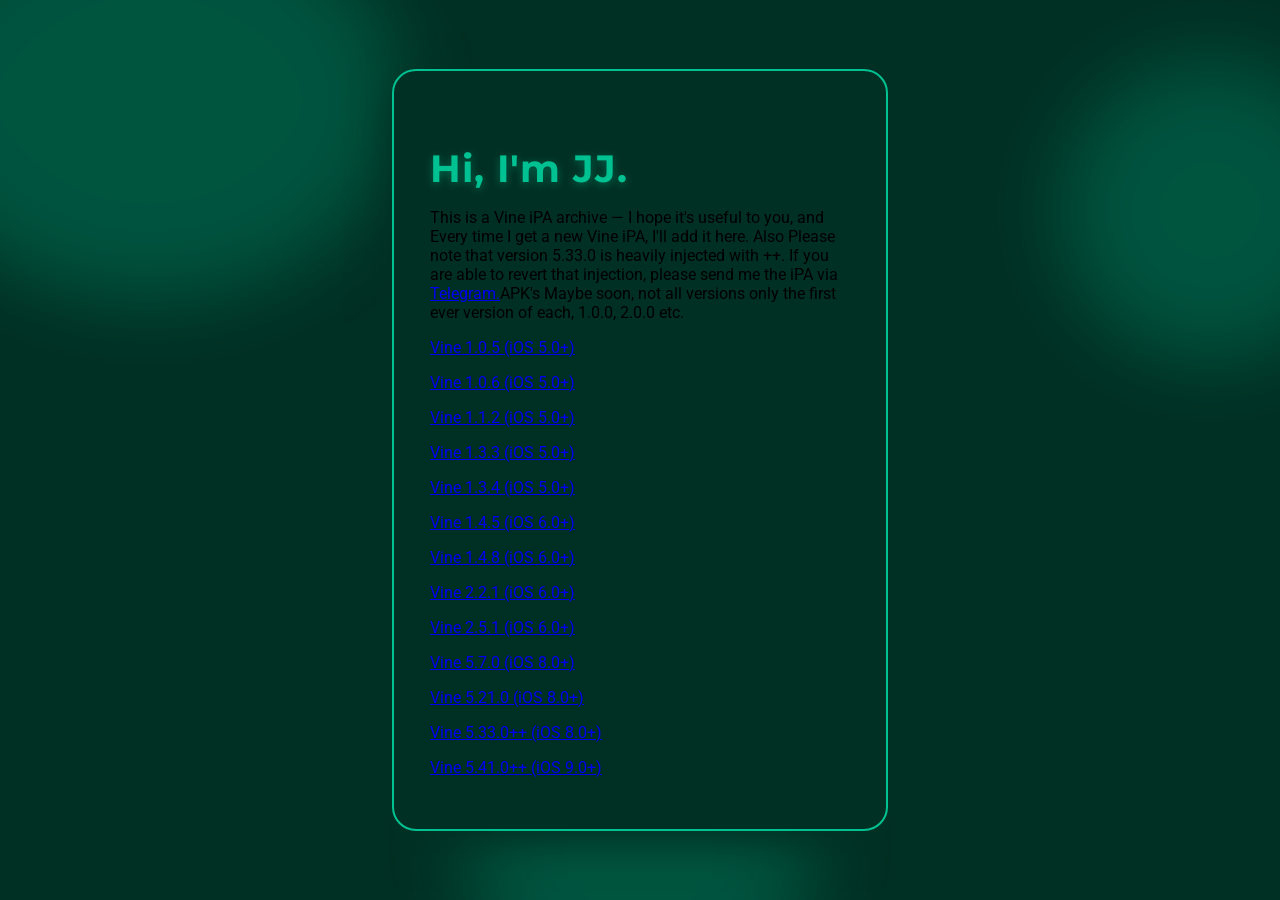
==== index.html @ 24bc256d "Clean up index.html and enhance link description Removed unnecessary blank lines and improved the li" ====
<!DOCTYPE html>
<html lang="en">
<head>
  <!-- Basic stuff -->
  <meta charset="UTF-8">
  <meta name="viewport" content="width=device-width, initial-scale=1.0">
  <!-- Embed stuff -->
  <meta name="description" content="PSBoy2012's Website!">
  <meta name="author" content="PSBoy2012">
  <title>PSBoy2012</title>
  <!-- Font Awesome Icons -->
  <link rel="stylesheet" href="https://cdnjs.cloudflare.com/ajax/libs/font-awesome/6.4.0/css/all.min.css">
  <!-- Styles + maybe js in the future? -->
  <link rel="stylesheet" href="style.css">
</head>
<body>
  <div class="fancy-bg">
    <span class="circle1"></span>
    <span class="circle2"></span>
    <span class="circle3"></span>
  </div>
  <!--first container-->
  <div class="container">
    <h1>Hi, I'm JJ.</h1>
    <p>This is a Vine iPA archive — I hope it's useful to you, 
      and Every time I get a new Vine iPA, I'll add it here. 
      Also Please note that version 5.33.0 is heavily injected with ++. 
      If you are able to revert that injection, 
      please send me the iPA via <a href="https://t.me/PSBoy2012">Telegram.</a>APK's Maybe soon, 
      not all versions only the first ever version of each, 1.0.0, 2.0.0 etc.</p>
    <p><a href="https://drive.usercontent.google.com/u/0/uc?id=1Oin4OwmcfLhV11ADjYDhhZ16V59gVDla&export=download">Vine 1.0.5 (iOS 5.0+)</a></p>
    <p><a href="https://drive.usercontent.google.com/u/0/uc?id=1Tdrx_uh61enj6KHjAM_H2-LsbVkC9uK-&export=download">Vine 1.0.6 (iOS 5.0+)</a></p>
    <p><a href="https://drive.usercontent.google.com/u/0/uc?id=13yZ60ykbFYlYe4z0P3zS6avtpiek9MK5&export=download">Vine 1.1.2 (iOS 5.0+)</a></p>
    <p><a href="https://drive.usercontent.google.com/u/0/uc?id=1BOTAWSvmHhSpxHH3yo6aeQdY6t4MC8Lp&export=download">Vine 1.3.3 (iOS 5.0+)</a></p>
    <p><a href="https://drive.usercontent.google.com/u/0/uc?id=1nkAwhvyNQbH6CDPXefbgLr9TayW2NIzh&export=download">Vine 1.3.4 (iOS 5.0+)</a></p>
    <p><a href="https://drive.usercontent.google.com/u/0/uc?id=1kpPCRl7jhs9OSSklcZPy0yShmkNMVdLZ&export=download">Vine 1.4.5 (iOS 6.0+)</a></p>
    <p><a href="https://drive.usercontent.google.com/u/0/uc?id=1x48pXTixaOFwE3ITvjioI72B6NAgFN_k&export=download">Vine 1.4.8 (iOS 6.0+)</a></p>
    <p><a href="https://drive.usercontent.google.com/u/0/uc?id=1lYvHxeYptA0wSSfZPCm8Ve48YWvCVDNJ&export=download">Vine 2.2.1 (iOS 6.0+)</a></p>
    <p><a href="https://drive.usercontent.google.com/u/0/uc?id=1E7y2kuKTGoA_IELNShSzPz2gJB4NzEFu&export=download">Vine 2.5.1 (iOS 6.0+)</a></p>
    <p><a href="https://drive.usercontent.google.com/u/0/uc?id=1XvgaZ7w04V-C0pueUxWkGsZMKrVj6-gP&export=download">Vine 5.7.0 (iOS 8.0+)</a></p>
    <p><a href="https://drive.usercontent.google.com/u/0/uc?id=1LydA_3SAQTZg5I5jLhdPN1f50T3NTGoq&export=download">Vine 5.21.0 (iOS 8.0+)</a></p>
    <p><a href="https://drive.usercontent.google.com/u/0/uc?id=1hQNBzu9OCebxcuI5Wm_TsnpynrUdqFtd&export=download">Vine 5.33.0++ (iOS 8.0+)</a></p>
    <p><a href="https://drive.usercontent.google.com/u/0/uc?id=1w5BTxOSYJhyLAqjk1xg3pCU0qy3Pzw87&export=download">Vine 5.41.0++ (iOS 9.0+)</a></p>
    
  </div>
</body>
</html>
---- style.css ----
@import url('https://fonts.googleapis.com/css2?family=Montserrat:wght@700&family=Roboto:wght@400;500&display=swap');

body {
  min-height: 100vh;
  margin: 0;
  background: #003024;
  font-family: 'Roboto', Arial, sans-serif;
  display: flex;
  align-items: center;
  justify-content: center;
  overflow-x: hidden;
  /* Anti-aliasing to make fonts look incredibly crisp */
  -webkit-font-smoothing: antialiased;
  -moz-osx-font-smoothing: grayscale;
  text-rendering: optimizeLegibility;
}

.fancy-bg {
  position: fixed;
  top: 0; left: 0; right: 0; bottom: 0;
  z-index: 0;
  pointer-events: none;
  overflow: hidden;
}

.fancy-bg span {
  position: absolute;
  border-radius: 50%;
  opacity: 0.25;
  filter: blur(40px);
  animation: float 12s infinite alternate;
}

.fancy-bg .circle1 {
  width: 500px; height: 400px;
  background: #00C191;
  left: -100px; top: -100px;
  animation-delay: 0s;
}
.fancy-bg .circle2 {
  width: 300px; height: 300px;
  background: #00C191;
  right: -80px; top: 60px;
  animation-delay: 2s;
}
.fancy-bg .circle3 {
  width: 350px; height: 350px;
  background: #00C191;
  left: 50%; bottom: -120px;
  transform: translateX(-50%);
  animation-delay: 4s;
}

@keyframes float {
  0% { transform: scale(1) translateY(0); }
  100% { transform: scale(1.1) translateY(-30px); }
}

.container {
  position: relative;
  z-index: 1;
  background: #003024;
  border-radius: 24px;
  box-shadow: 0 12px 40px #003024;
  padding: 48px 36px 36px 36px;
  max-width: 420px;
  text-align: left;
  margin: 32px;
  border: 2px solid #00C191;

h1 {
  font-family: 'Montserrat', Arial, sans-serif;
  font-size: 2.4rem; /* Slipped down slightly for better balance */
  color: #00C191;
  margin-bottom: 0.3em;
  letter-spacing: 1px;
  text-shadow: 0 2px 8px rgba(0, 193, 145, 0.4); /* Made text-shadow more clean and subtle */
  animation: fadeInDown 1s cubic-bezier(.77,0,.18,1.01);
}

@keyframes fadeInDown {
  from { 
    opacity: 0; 
    transform: translateY(-40px);
  }
  to { 
    opacity: 1; 
    transform: none !important; /* Clears the transform matrix so text stays sharp */
  }
}

@keyframes fadeInUp {
  from { 
    opacity: 0; 
    transform: translateY(40px);
  }
  to { 
    opacity: 1; 
    transform: none !important; /* Clears the transform matrix so text stays sharp */
  }
}

.fancy-btn {
  display: flex;             /* Stacks them on top of each other */
  align-items: center;
  justify-content: center;
  gap: 0.5em;
  
  /* Size and Spacing */
  padding: 0.5em 1.2em;      /* Shrank the padding to make the button smaller */
  font-size: 0.95rem;        /* Made the link text smaller */
  margin: 6px 0;             /* Brought them much closer together vertically */
  width: max-content;        /* Keeps the buttons tight to the text on the left */
  border-radius: 32px;
  
  /* Premium Dark Matte Color Palette */
  font-family: 'Montserrat', Arial, sans-serif;
  font-weight: 700;
  text-decoration: none;
  color: #ffffff;            /* Clean, crisp white text instead of bright green */
  background: #111b18;       /* Very sleek, deep flat dark background */
  border: 2px solid #00C191; /* Sharp accent border line */
  
  /* Anti-Fuzziness fixes */
  transform: translateZ(0); 
  backface-visibility: hidden;
  box-shadow: 0 4px 10px rgba(0, 193, 145, 0.15); /* Subtled down the glow so it isn't blurry */
  transition: background 0.2s, color 0.2s, box-shadow 0.2s;
}

.fancy-btn i {
  font-size: 1.1em;
}

/* Crisp hover change without shifting scales or positions */
.fancy-btn:hover {
  background: #00C191;       /* Swaps to solid green on hover */
  color: #000000;            /* Swaps text to black for high contrast readability */
  box-shadow: 0 6px 16px rgba(0, 193, 145, 0.4);
}
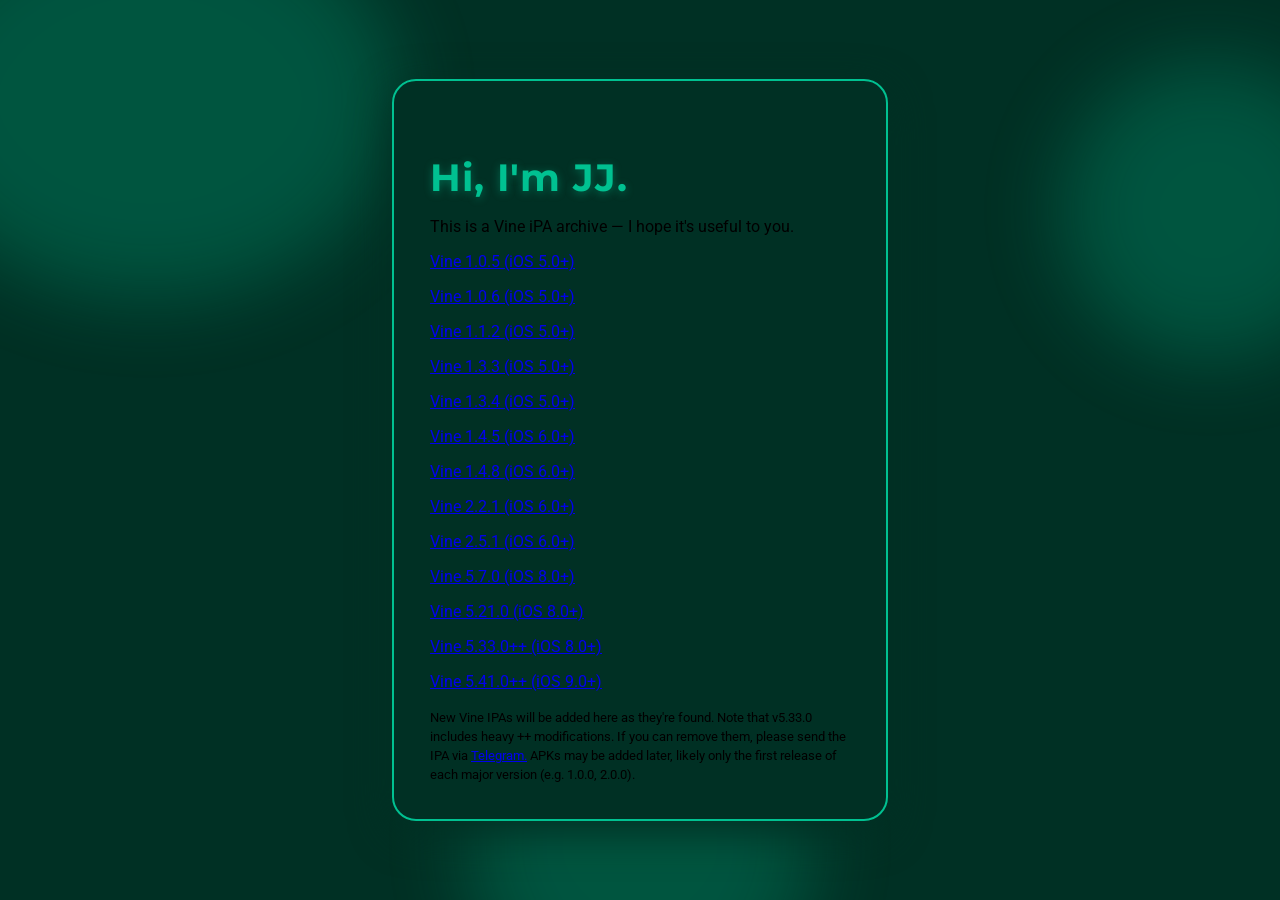
==== commit 2a4fdfe3: "Update index.html" ====
--- a/index.html
+++ b/index.html
@@ -22,12 +22,7 @@
   <!--first container-->
   <div class="container">
     <h1>Hi, I'm JJ.</h1>
-    <p>This is a Vine iPA archive — I hope it's useful to you, 
-      and Every time I get a new Vine iPA, I'll add it here. 
-      Also Please note that version 5.33.0 is heavily injected with ++. 
-      If you are able to revert that injection, 
-      please send me the iPA via <a href="https://t.me/PSBoy2012">Telegram.</a>APK's Maybe soon, 
-      not all versions only the first ever version of each, 1.0.0, 2.0.0 etc.</p>
+    <p>This is a Vine iPA archive — I hope it's useful to you.</p>
     <p><a href="https://drive.usercontent.google.com/u/0/uc?id=1Oin4OwmcfLhV11ADjYDhhZ16V59gVDla&export=download">Vine 1.0.5 (iOS 5.0+)</a></p>
     <p><a href="https://drive.usercontent.google.com/u/0/uc?id=1Tdrx_uh61enj6KHjAM_H2-LsbVkC9uK-&export=download">Vine 1.0.6 (iOS 5.0+)</a></p>
     <p><a href="https://drive.usercontent.google.com/u/0/uc?id=13yZ60ykbFYlYe4z0P3zS6avtpiek9MK5&export=download">Vine 1.1.2 (iOS 5.0+)</a></p>
@@ -41,7 +36,11 @@
     <p><a href="https://drive.usercontent.google.com/u/0/uc?id=1LydA_3SAQTZg5I5jLhdPN1f50T3NTGoq&export=download">Vine 5.21.0 (iOS 8.0+)</a></p>
     <p><a href="https://drive.usercontent.google.com/u/0/uc?id=1hQNBzu9OCebxcuI5Wm_TsnpynrUdqFtd&export=download">Vine 5.33.0++ (iOS 8.0+)</a></p>
     <p><a href="https://drive.usercontent.google.com/u/0/uc?id=1w5BTxOSYJhyLAqjk1xg3pCU0qy3Pzw87&export=download">Vine 5.41.0++ (iOS 9.0+)</a></p>
-    
+    <small >New Vine IPAs will be added here as they're found. 
+      Note that v5.33.0 includes heavy ++ modifications. 
+      If you can remove them, please send the IPA via <a href="https://t.me/PSBoy2012">Telegram.</a> 
+      APKs may be added later, likely only the first release of 
+      each major version (e.g. 1.0.0, 2.0.0).</small>
   </div>
 </body>
 </html> 
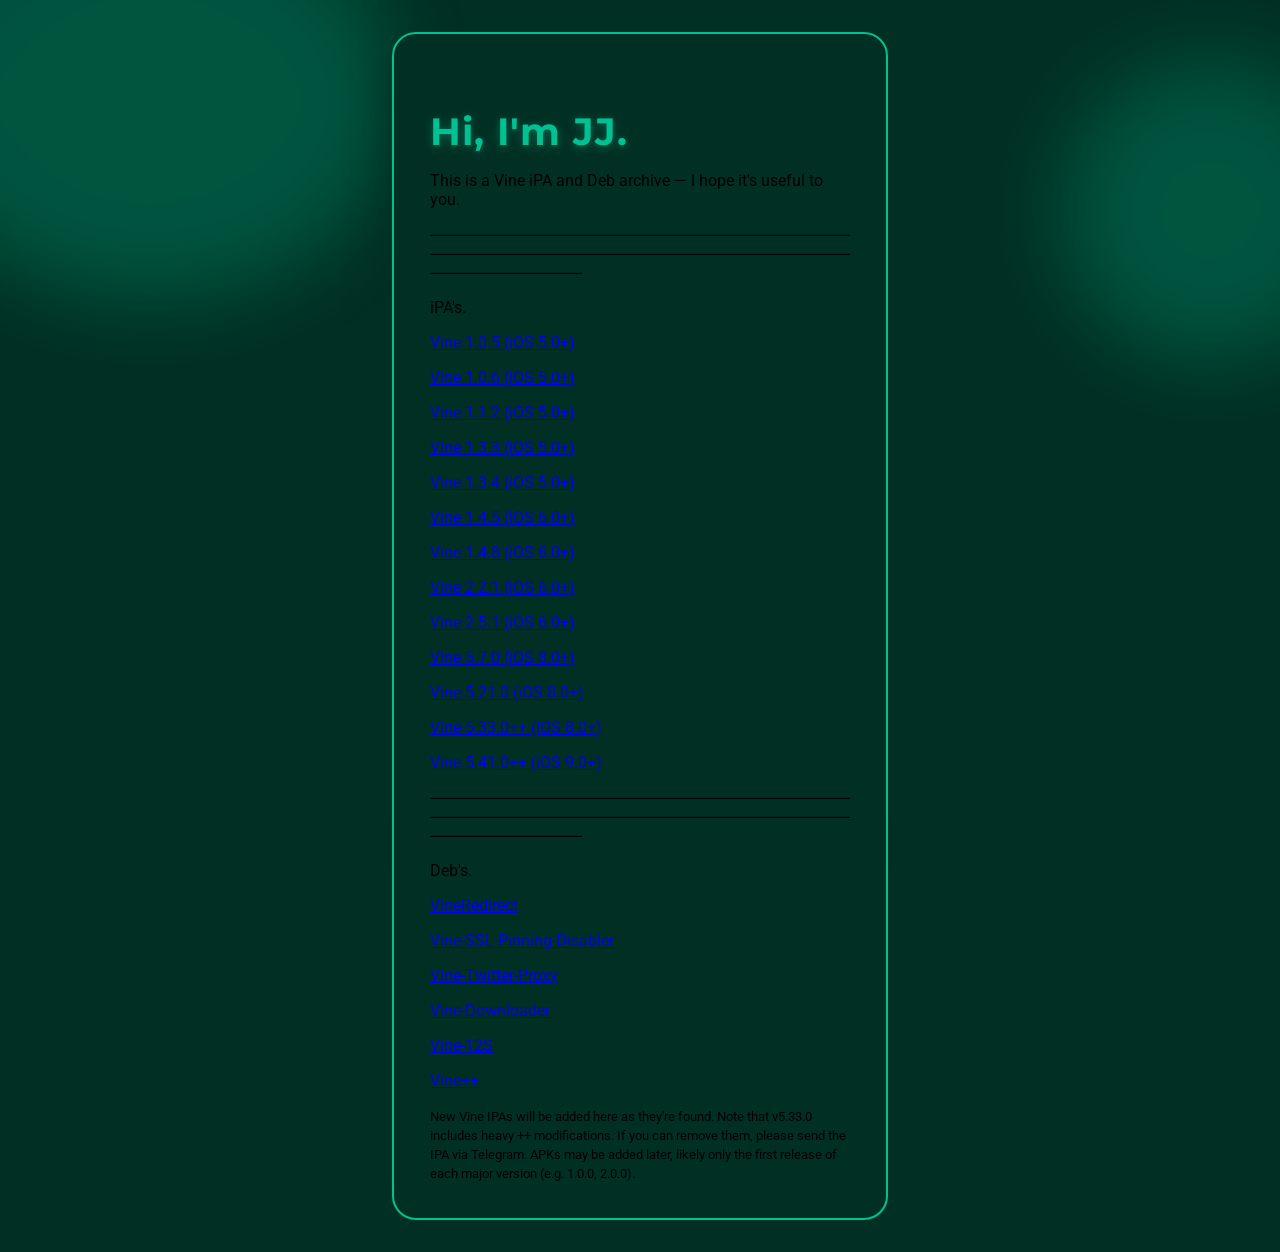
==== commit 24bf5396: "Add note about new Vine IPAs and version modifications Added a note about new Vine IPAs and modifica" ====
--- a/index.html
+++ b/index.html
@@ -22,25 +22,32 @@
   <!--first container-->
   <div class="container">
     <h1>Hi, I'm JJ.</h1>
-    <p>This is a Vine iPA archive — I hope it's useful to you.</p>
-    <p><a href="https://drive.usercontent.google.com/u/0/uc?id=1Oin4OwmcfLhV11ADjYDhhZ16V59gVDla&export=download">Vine 1.0.5 (iOS 5.0+)</a></p>
-    <p><a href="https://drive.usercontent.google.com/u/0/uc?id=1Tdrx_uh61enj6KHjAM_H2-LsbVkC9uK-&export=download">Vine 1.0.6 (iOS 5.0+)</a></p>
-    <p><a href="https://drive.usercontent.google.com/u/0/uc?id=13yZ60ykbFYlYe4z0P3zS6avtpiek9MK5&export=download">Vine 1.1.2 (iOS 5.0+)</a></p>
-    <p><a href="https://drive.usercontent.google.com/u/0/uc?id=1BOTAWSvmHhSpxHH3yo6aeQdY6t4MC8Lp&export=download">Vine 1.3.3 (iOS 5.0+)</a></p>
-    <p><a href="https://drive.usercontent.google.com/u/0/uc?id=1nkAwhvyNQbH6CDPXefbgLr9TayW2NIzh&export=download">Vine 1.3.4 (iOS 5.0+)</a></p>
-    <p><a href="https://drive.usercontent.google.com/u/0/uc?id=1kpPCRl7jhs9OSSklcZPy0yShmkNMVdLZ&export=download">Vine 1.4.5 (iOS 6.0+)</a></p>
-    <p><a href="https://drive.usercontent.google.com/u/0/uc?id=1x48pXTixaOFwE3ITvjioI72B6NAgFN_k&export=download">Vine 1.4.8 (iOS 6.0+)</a></p>
-    <p><a href="https://drive.usercontent.google.com/u/0/uc?id=1lYvHxeYptA0wSSfZPCm8Ve48YWvCVDNJ&export=download">Vine 2.2.1 (iOS 6.0+)</a></p>
-    <p><a href="https://drive.usercontent.google.com/u/0/uc?id=1E7y2kuKTGoA_IELNShSzPz2gJB4NzEFu&export=download">Vine 2.5.1 (iOS 6.0+)</a></p>
-    <p><a href="https://drive.usercontent.google.com/u/0/uc?id=1XvgaZ7w04V-C0pueUxWkGsZMKrVj6-gP&export=download">Vine 5.7.0 (iOS 8.0+)</a></p>
-    <p><a href="https://drive.usercontent.google.com/u/0/uc?id=1LydA_3SAQTZg5I5jLhdPN1f50T3NTGoq&export=download">Vine 5.21.0 (iOS 8.0+)</a></p>
-    <p><a href="https://drive.usercontent.google.com/u/0/uc?id=1hQNBzu9OCebxcuI5Wm_TsnpynrUdqFtd&export=download">Vine 5.33.0++ (iOS 8.0+)</a></p>
-    <p><a href="https://drive.usercontent.google.com/u/0/uc?id=1w5BTxOSYJhyLAqjk1xg3pCU0qy3Pzw87&export=download">Vine 5.41.0++ (iOS 9.0+)</a></p>
-    <small >New Vine IPAs will be added here as they're found. 
-      Note that v5.33.0 includes heavy ++ modifications. 
-      If you can remove them, please send the IPA via <a href="https://t.me/PSBoy2012">Telegram.</a> 
-      APKs may be added later, likely only the first release of 
-      each major version (e.g. 1.0.0, 2.0.0).</small>
+    <p>This is a Vine iPA and Deb archive — I hope it's useful to you.</p>
+    <p>[base64]</p>
+    <p>iPA's.</p>
+    <p><a href="https://files.catbox.moe/f4ixz4.ipa">Vine 1.0.5 (iOS 5.0+)</a></p>
+    <p><a href="https://files.catbox.moe/c1lfuh.ipa">Vine 1.0.6 (iOS 5.0+)</a></p>
+    <p><a href="https://files.catbox.moe/9aqg9r.ipa">Vine 1.1.2 (iOS 5.0+)</a></p>
+    <p><a href="https://files.catbox.moe/7y3bh7.ipa">Vine 1.3.3 (iOS 5.0+)</a></p>
+    <p><a href="https://files.catbox.moe/39ut7m.ipa">Vine 1.3.4 (iOS 5.0+)</a></p>
+    <p><a href="https://files.catbox.moe/ux48gl.ipa">Vine 1.4.5 (iOS 6.0+)</a></p>
+    <p><a href="https://files.catbox.moe/wdp9gh.ipa">Vine 1.4.8 (iOS 6.0+)</a></p>
+    <p><a href="https://files.catbox.moe/ompnax.ipa">Vine 2.2.1 (iOS 6.0+)</a></p>
+    <p><a href="https://files.catbox.moe/qdwg3e.ipa">Vine 2.5.1 (iOS 6.0+)</a></p>
+    <p><a href="https://files.catbox.moe/i4sz64.ipa">Vine 5.7.0 (iOS 8.0+)</a></p>
+    <p><a href="https://files.catbox.moe/jsyyng.ipa">Vine 5.21.0 (iOS 8.0+)</a></p>
+    <p><a href="https://files.catbox.moe/2z5nm7.ipa">Vine 5.33.0++ (iOS 8.0+)</a></p>
+    <p><a href="https://files.catbox.moe/zpqmfq.ipa">Vine 5.41.0++ (iOS 9.0+)</a></p>
+    <p>[base64]</p>
+    <p>Deb's.</p>
+    <p><a href="https://files.catbox.moe/rswxwb.deb">VineRedirect</a></p>
+    <p><a href="https://files.catbox.moe/je82ku.deb">Vine-SSL-Pinning-Disabler</a></p>
+    <p><a href="https://files.catbox.moe/diz26d.deb">Vine-Twitter-Proxy</a></p>
+    <p><a href="https://files.catbox.moe/8vrtw1.deb">Vine-Downloader</a></p>
+    <p><a href="https://files.catbox.moe/jwx620.deb">Vine-12S</a></p>
+    <p><a href="https://files.catbox.moe/aehaxf.deb">Vine++</a></p>
+
+    <small >New Vine IPAs will be added here as they're found. Note that v5.33.0 includes heavy ++ modifications. If you can remove them, please send the IPA via Telegram. APKs may be added later, likely only the first release of each major version (e.g. 1.0.0, 2.0.0).</small>
   </div>
 </body>
 </html> 
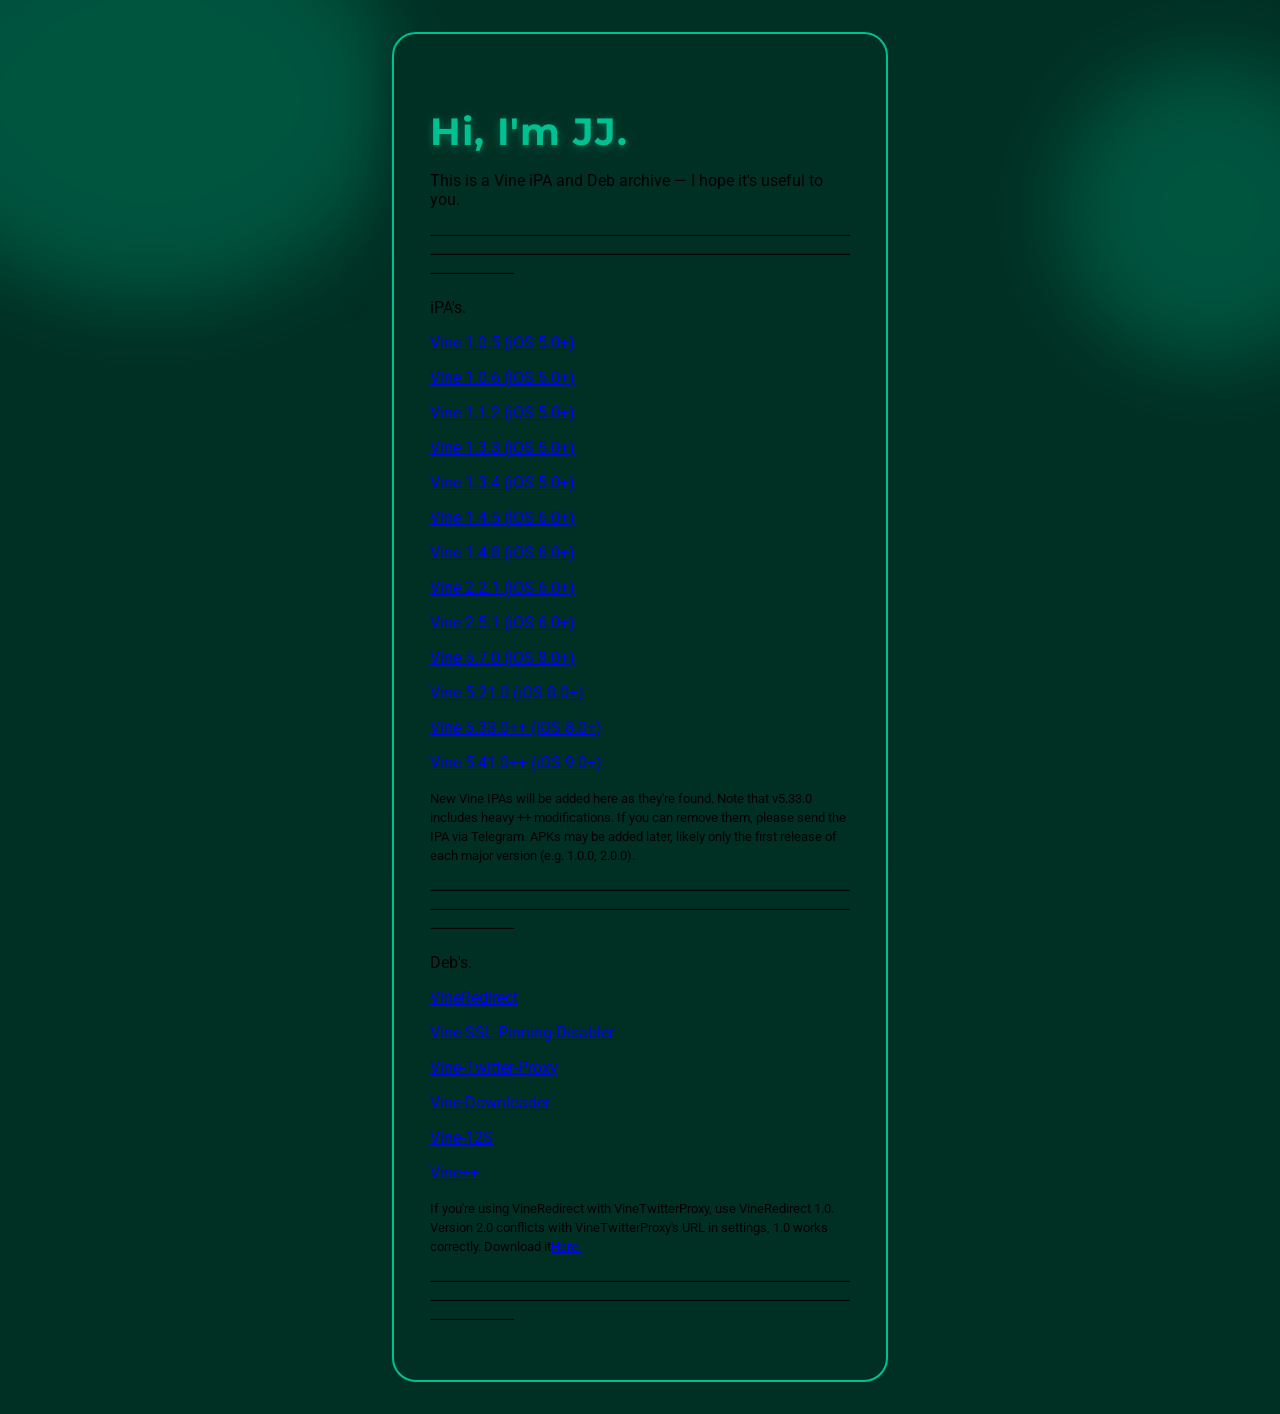
==== commit 7a0866de: "Update index.html" ====
--- a/index.html
+++ b/index.html
@@ -23,7 +23,7 @@
   <div class="container">
     <h1>Hi, I'm JJ.</h1>
     <p>This is a Vine iPA and Deb archive — I hope it's useful to you.</p>
-    <p>[base64]</p>
+    <p>[base64]</p>
     <p>iPA's.</p>
     <p><a href="https://files.catbox.moe/f4ixz4.ipa">Vine 1.0.5 (iOS 5.0+)</a></p>
     <p><a href="https://files.catbox.moe/c1lfuh.ipa">Vine 1.0.6 (iOS 5.0+)</a></p>
@@ -38,7 +38,8 @@
     <p><a href="https://files.catbox.moe/jsyyng.ipa">Vine 5.21.0 (iOS 8.0+)</a></p>
     <p><a href="https://files.catbox.moe/2z5nm7.ipa">Vine 5.33.0++ (iOS 8.0+)</a></p>
     <p><a href="https://files.catbox.moe/zpqmfq.ipa">Vine 5.41.0++ (iOS 9.0+)</a></p>
-    <p>[base64]</p>
+    <small >New Vine IPAs will be added here as they're found. Note that v5.33.0 includes heavy ++ modifications. If you can remove them, please send the IPA via Telegram. APKs may be added later, likely only the first release of each major version (e.g. 1.0.0, 2.0.0).</small>
+    <p>[base64]</p>
     <p>Deb's.</p>
     <p><a href="https://files.catbox.moe/rswxwb.deb">VineRedirect</a></p>
     <p><a href="https://files.catbox.moe/je82ku.deb">Vine-SSL-Pinning-Disabler</a></p>
@@ -46,8 +47,11 @@
     <p><a href="https://files.catbox.moe/8vrtw1.deb">Vine-Downloader</a></p>
     <p><a href="https://files.catbox.moe/jwx620.deb">Vine-12S</a></p>
     <p><a href="https://files.catbox.moe/aehaxf.deb">Vine++</a></p>
-
-    <small >New Vine IPAs will be added here as they're found. Note that v5.33.0 includes heavy ++ modifications. If you can remove them, please send the IPA via Telegram. APKs may be added later, likely only the first release of each major version (e.g. 1.0.0, 2.0.0).</small>
+    <small >If you're using VineRedirect with VineTwitterProxy, 
+      use VineRedirect 1.0. Version 2.0 conflicts with 
+      VineTwitterProxy's URL in settings, 1.0 works correctly. 
+      Download it<a href="https://files.catbox.moe/m4lijx.deb">Here.</a></small >
+    <p>[base64]</p>
   </div>
 </body>
 </html> 
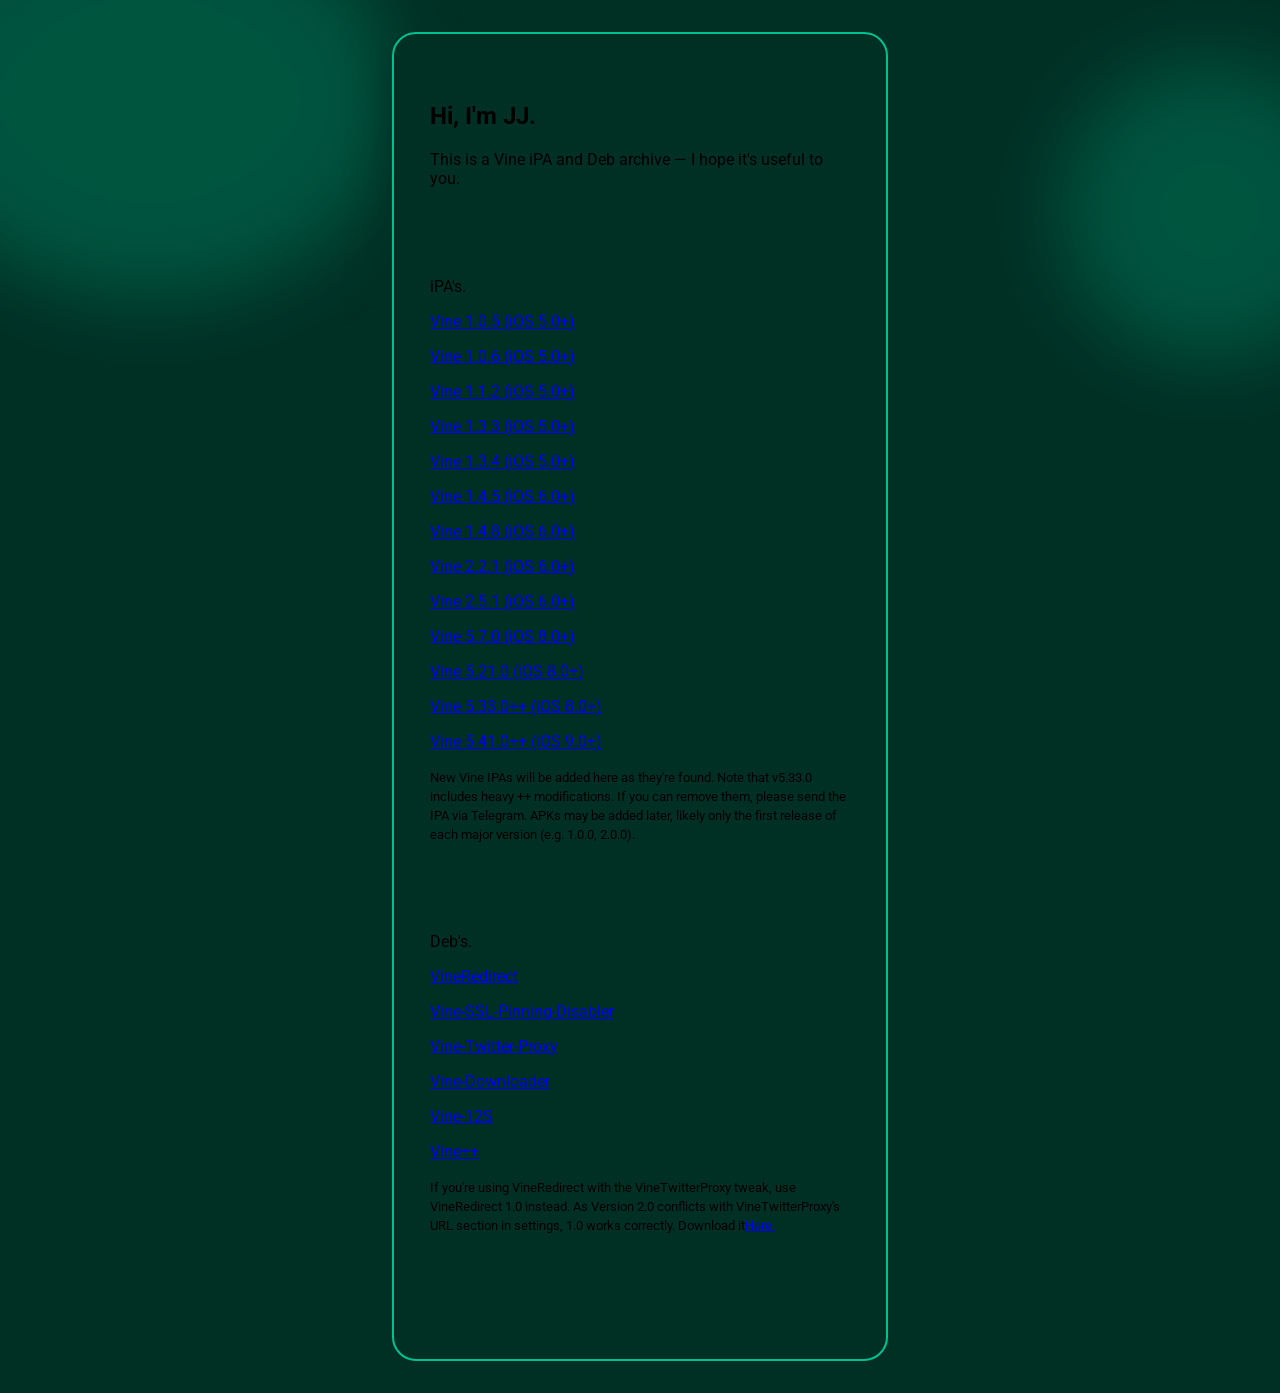
==== commit d9dc9bc2: "Update index.html" ====
--- a/index.html
+++ b/index.html
@@ -21,9 +21,9 @@
   </div>
   <!--first container-->
   <div class="container">
-    <h1>Hi, I'm JJ.</h1>
+    <h2>Hi, I'm JJ.</h2>
     <p>This is a Vine iPA and Deb archive — I hope it's useful to you.</p>
-    <p>[base64]</p>
+    <p> ︎ ︎ ︎ ︎ ︎ ︎ ︎ ︎ ︎ ︎ ︎ ︎ ︎ ︎ ︎ ︎ ︎ ︎ ︎ ︎ ︎ ︎  ︎ ︎ ︎ ︎ ︎ ︎ ︎ ︎ ︎ ︎ ︎ ︎ ︎ ︎ ︎ ︎ ︎ ︎ ︎  ︎ ︎ ︎ ︎ ︎ ︎ ︎ ︎ ︎ ︎ ︎ ︎ ︎ ︎ ︎ ︎ ︎ ︎ ︎ ︎ ︎ ︎ ︎ ︎ ︎ ︎ ︎ ︎  ︎ ︎ ︎ ︎ ︎ ︎ ︎ ︎ ︎ ︎ ︎ ︎ ︎ ︎ ︎ ︎ ︎ ︎ ︎ ︎ ︎ ︎ ︎ ︎  ︎ ︎ ︎ ︎ ︎ ︎ ︎ ︎ ︎ ︎ ︎ ︎ ︎ ︎ ︎ ︎ ︎ ︎ ︎  ︎ ︎ ︎ ︎ ︎ ︎ ︎ ︎ ︎ ︎ ︎ ︎ ︎ ︎ ︎ ︎ ︎ ︎ ︎ ︎ ︎ ︎ ︎ ︎ ︎ ︎ ︎ ︎ ︎ ︎ ︎ ︎ ︎ ︎ ︎ ︎ ︎ ︎ ︎  ︎  ︎ ︎ ︎ ︎ ︎ ︎ ︎ ︎ ︎ ︎ ︎ ︎ ︎ ︎ ︎ ︎ ︎ ︎ ︎  ︎ ︎ ︎ ︎ ︎ ︎ ︎ ︎ ︎ ︎ ︎ ︎ ︎ ︎ ︎ ︎ ︎ ︎ ︎ ︎ ︎ ︎ ︎ ︎ ︎ ︎ ︎ ︎ ︎ ︎ ︎ ︎ ︎ ︎ ︎ ︎ ︎ ︎ ︎ ︎ ︎ ︎ ︎  ︎  ︎ ︎ ︎ ︎ ︎ ︎</p>
     <p>iPA's.</p>
     <p><a href="https://files.catbox.moe/f4ixz4.ipa">Vine 1.0.5 (iOS 5.0+)</a></p>
     <p><a href="https://files.catbox.moe/c1lfuh.ipa">Vine 1.0.6 (iOS 5.0+)</a></p>
@@ -39,7 +39,7 @@
     <p><a href="https://files.catbox.moe/2z5nm7.ipa">Vine 5.33.0++ (iOS 8.0+)</a></p>
     <p><a href="https://files.catbox.moe/zpqmfq.ipa">Vine 5.41.0++ (iOS 9.0+)</a></p>
     <small >New Vine IPAs will be added here as they're found. Note that v5.33.0 includes heavy ++ modifications. If you can remove them, please send the IPA via Telegram. APKs may be added later, likely only the first release of each major version (e.g. 1.0.0, 2.0.0).</small>
-    <p>[base64]</p>
+    <p> ︎ ︎ ︎ ︎ ︎ ︎ ︎ ︎ ︎ ︎ ︎ ︎ ︎ ︎ ︎ ︎ ︎ ︎ ︎ ︎ ︎ ︎  ︎ ︎ ︎ ︎ ︎ ︎ ︎ ︎ ︎ ︎ ︎ ︎ ︎ ︎ ︎ ︎ ︎ ︎ ︎  ︎ ︎ ︎ ︎ ︎ ︎ ︎ ︎ ︎ ︎ ︎ ︎ ︎ ︎ ︎ ︎ ︎ ︎ ︎ ︎ ︎ ︎ ︎ ︎ ︎ ︎ ︎ ︎  ︎ ︎ ︎ ︎ ︎ ︎ ︎ ︎ ︎ ︎ ︎ ︎ ︎ ︎ ︎ ︎ ︎ ︎ ︎ ︎ ︎ ︎ ︎ ︎  ︎ ︎ ︎ ︎ ︎ ︎ ︎ ︎ ︎ ︎ ︎ ︎ ︎ ︎ ︎ ︎ ︎ ︎ ︎  ︎ ︎ ︎ ︎ ︎ ︎ ︎ ︎ ︎ ︎ ︎ ︎ ︎ ︎ ︎ ︎ ︎ ︎ ︎ ︎ ︎ ︎ ︎ ︎ ︎ ︎ ︎ ︎ ︎ ︎ ︎ ︎ ︎ ︎ ︎ ︎ ︎ ︎ ︎  ︎  ︎ ︎ ︎ ︎ ︎ ︎ ︎ ︎ ︎ ︎ ︎ ︎ ︎ ︎ ︎ ︎ ︎ ︎ ︎  ︎ ︎ ︎ ︎ ︎ ︎ ︎ ︎ ︎ ︎ ︎ ︎ ︎ ︎ ︎ ︎ ︎ ︎ ︎ ︎ ︎ ︎ ︎ ︎ ︎ ︎ ︎ ︎ ︎ ︎ ︎ ︎ ︎ ︎ ︎ ︎ ︎ ︎ ︎ ︎ ︎ ︎ ︎  ︎  ︎ ︎ ︎ ︎ ︎ ︎</p>
     <p>Deb's.</p>
     <p><a href="https://files.catbox.moe/rswxwb.deb">VineRedirect</a></p>
     <p><a href="https://files.catbox.moe/je82ku.deb">Vine-SSL-Pinning-Disabler</a></p>
@@ -47,11 +47,11 @@
     <p><a href="https://files.catbox.moe/8vrtw1.deb">Vine-Downloader</a></p>
     <p><a href="https://files.catbox.moe/jwx620.deb">Vine-12S</a></p>
     <p><a href="https://files.catbox.moe/aehaxf.deb">Vine++</a></p>
-    <small >If you're using VineRedirect with VineTwitterProxy, 
-      use VineRedirect 1.0. Version 2.0 conflicts with 
-      VineTwitterProxy's URL in settings, 1.0 works correctly. 
+    <small >If you're using VineRedirect with the VineTwitterProxy tweak, 
+      use VineRedirect 1.0 instead. As Version 2.0 conflicts with 
+      VineTwitterProxy's URL section in settings, 1.0 works correctly. 
       Download it<a href="https://files.catbox.moe/m4lijx.deb">Here.</a></small >
-    <p>[base64]</p>
+    <p> ︎ ︎ ︎ ︎ ︎ ︎ ︎ ︎ ︎ ︎ ︎ ︎ ︎ ︎ ︎ ︎ ︎ ︎ ︎ ︎ ︎ ︎  ︎ ︎ ︎ ︎ ︎ ︎ ︎ ︎ ︎ ︎ ︎ ︎ ︎ ︎ ︎ ︎ ︎ ︎ ︎  ︎ ︎ ︎ ︎ ︎ ︎ ︎ ︎ ︎ ︎ ︎ ︎ ︎ ︎ ︎ ︎ ︎ ︎ ︎ ︎ ︎ ︎ ︎ ︎ ︎ ︎ ︎ ︎  ︎ ︎ ︎ ︎ ︎ ︎ ︎ ︎ ︎ ︎ ︎ ︎ ︎ ︎ ︎ ︎ ︎ ︎ ︎ ︎ ︎ ︎ ︎ ︎  ︎ ︎ ︎ ︎ ︎ ︎ ︎ ︎ ︎ ︎ ︎ ︎ ︎ ︎ ︎ ︎ ︎ ︎ ︎  ︎ ︎ ︎ ︎ ︎ ︎ ︎ ︎ ︎ ︎ ︎ ︎ ︎ ︎ ︎ ︎ ︎ ︎ ︎ ︎ ︎ ︎ ︎ ︎ ︎ ︎ ︎ ︎ ︎ ︎ ︎ ︎ ︎ ︎ ︎ ︎ ︎ ︎ ︎  ︎  ︎ ︎ ︎ ︎ ︎ ︎ ︎ ︎ ︎ ︎ ︎ ︎ ︎ ︎ ︎ ︎ ︎ ︎ ︎  ︎ ︎ ︎ ︎ ︎ ︎ ︎ ︎ ︎ ︎ ︎ ︎ ︎ ︎ ︎ ︎ ︎ ︎ ︎ ︎ ︎ ︎ ︎ ︎ ︎ ︎ ︎ ︎ ︎ ︎ ︎ ︎ ︎ ︎ ︎ ︎ ︎ ︎ ︎ ︎ ︎ ︎ ︎  ︎  ︎ ︎ ︎ ︎ ︎ ︎</p>
   </div>
 </body>
 </html> 
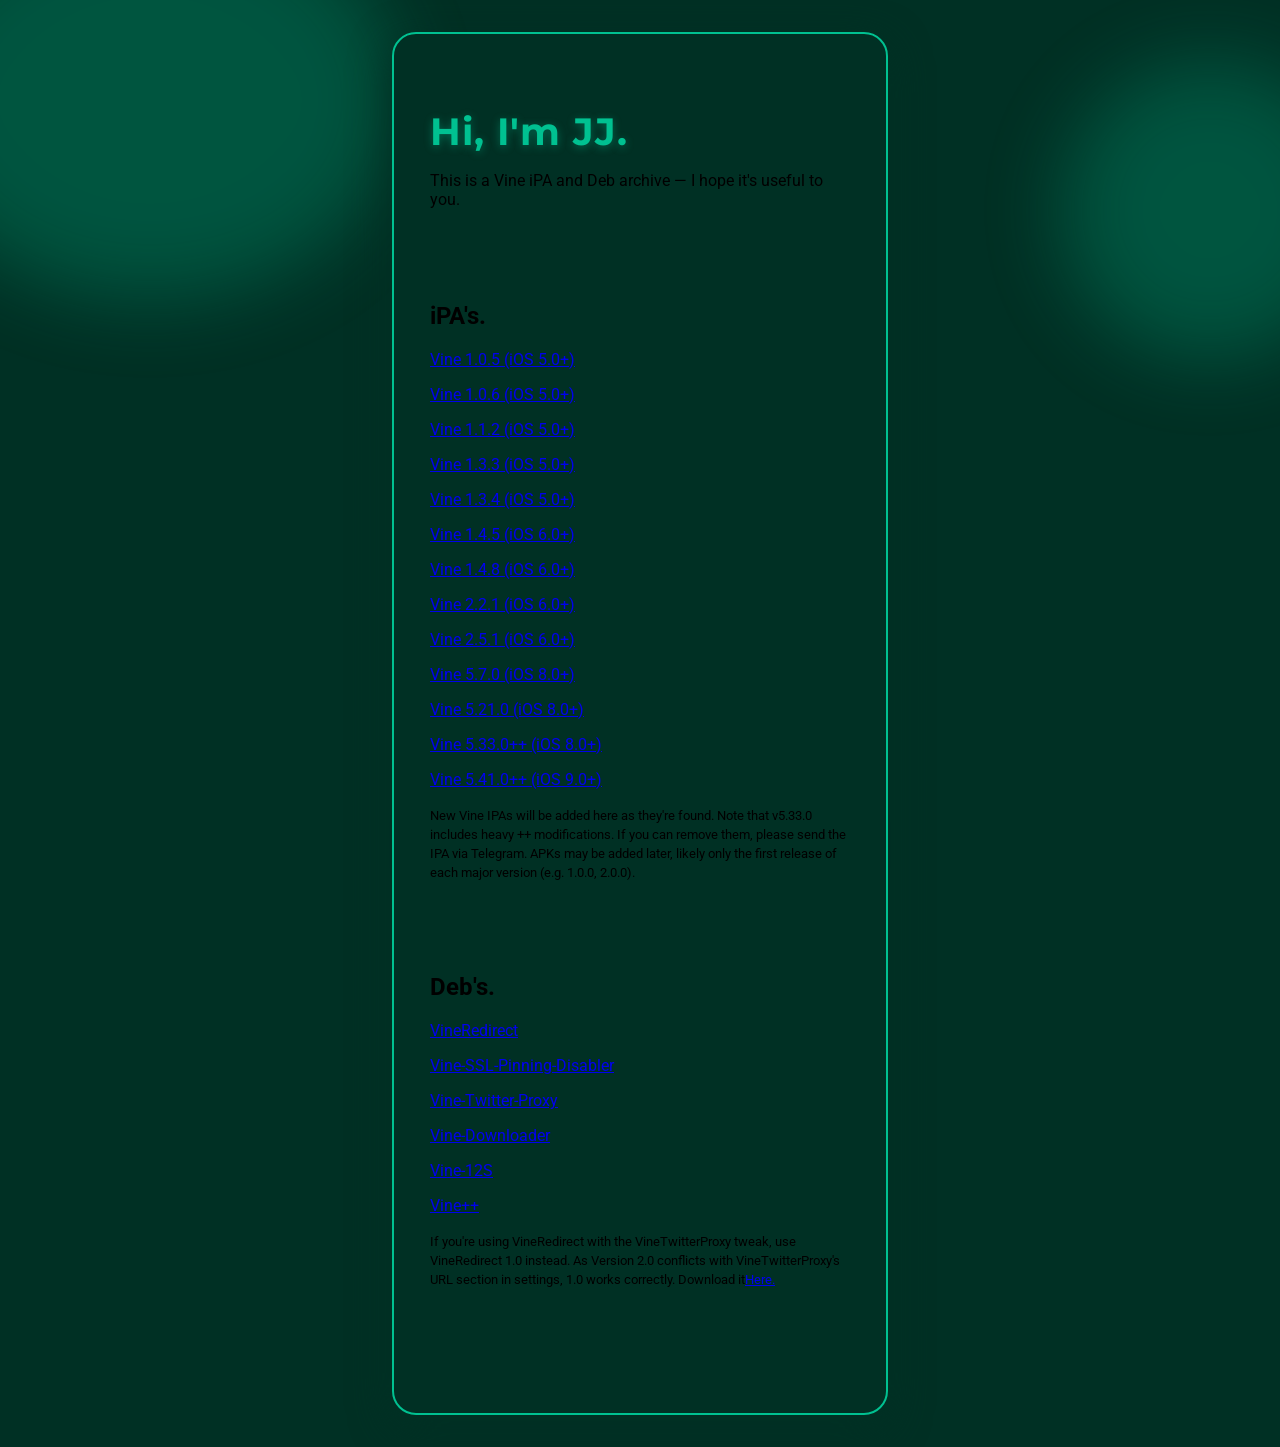
==== commit 24a66ad4: "Change headings from h2 to h1 and h2" ====
--- a/index.html
+++ b/index.html
@@ -21,10 +21,10 @@
   </div>
   <!--first container-->
   <div class="container">
-    <h2>Hi, I'm JJ.</h2>
+    <h1>Hi, I'm JJ.</h1>
     <p>This is a Vine iPA and Deb archive — I hope it's useful to you.</p>
     <p> ︎ ︎ ︎ ︎ ︎ ︎ ︎ ︎ ︎ ︎ ︎ ︎ ︎ ︎ ︎ ︎ ︎ ︎ ︎ ︎ ︎ ︎  ︎ ︎ ︎ ︎ ︎ ︎ ︎ ︎ ︎ ︎ ︎ ︎ ︎ ︎ ︎ ︎ ︎ ︎ ︎  ︎ ︎ ︎ ︎ ︎ ︎ ︎ ︎ ︎ ︎ ︎ ︎ ︎ ︎ ︎ ︎ ︎ ︎ ︎ ︎ ︎ ︎ ︎ ︎ ︎ ︎ ︎ ︎  ︎ ︎ ︎ ︎ ︎ ︎ ︎ ︎ ︎ ︎ ︎ ︎ ︎ ︎ ︎ ︎ ︎ ︎ ︎ ︎ ︎ ︎ ︎ ︎  ︎ ︎ ︎ ︎ ︎ ︎ ︎ ︎ ︎ ︎ ︎ ︎ ︎ ︎ ︎ ︎ ︎ ︎ ︎  ︎ ︎ ︎ ︎ ︎ ︎ ︎ ︎ ︎ ︎ ︎ ︎ ︎ ︎ ︎ ︎ ︎ ︎ ︎ ︎ ︎ ︎ ︎ ︎ ︎ ︎ ︎ ︎ ︎ ︎ ︎ ︎ ︎ ︎ ︎ ︎ ︎ ︎ ︎  ︎  ︎ ︎ ︎ ︎ ︎ ︎ ︎ ︎ ︎ ︎ ︎ ︎ ︎ ︎ ︎ ︎ ︎ ︎ ︎  ︎ ︎ ︎ ︎ ︎ ︎ ︎ ︎ ︎ ︎ ︎ ︎ ︎ ︎ ︎ ︎ ︎ ︎ ︎ ︎ ︎ ︎ ︎ ︎ ︎ ︎ ︎ ︎ ︎ ︎ ︎ ︎ ︎ ︎ ︎ ︎ ︎ ︎ ︎ ︎ ︎ ︎ ︎  ︎  ︎ ︎ ︎ ︎ ︎ ︎</p>
-    <p>iPA's.</p>
+    <h2>iPA's.</h2>
     <p><a href="https://files.catbox.moe/f4ixz4.ipa">Vine 1.0.5 (iOS 5.0+)</a></p>
     <p><a href="https://files.catbox.moe/c1lfuh.ipa">Vine 1.0.6 (iOS 5.0+)</a></p>
     <p><a href="https://files.catbox.moe/9aqg9r.ipa">Vine 1.1.2 (iOS 5.0+)</a></p>
@@ -40,7 +40,7 @@
     <p><a href="https://files.catbox.moe/zpqmfq.ipa">Vine 5.41.0++ (iOS 9.0+)</a></p>
     <small >New Vine IPAs will be added here as they're found. Note that v5.33.0 includes heavy ++ modifications. If you can remove them, please send the IPA via Telegram. APKs may be added later, likely only the first release of each major version (e.g. 1.0.0, 2.0.0).</small>
     <p> ︎ ︎ ︎ ︎ ︎ ︎ ︎ ︎ ︎ ︎ ︎ ︎ ︎ ︎ ︎ ︎ ︎ ︎ ︎ ︎ ︎ ︎  ︎ ︎ ︎ ︎ ︎ ︎ ︎ ︎ ︎ ︎ ︎ ︎ ︎ ︎ ︎ ︎ ︎ ︎ ︎  ︎ ︎ ︎ ︎ ︎ ︎ ︎ ︎ ︎ ︎ ︎ ︎ ︎ ︎ ︎ ︎ ︎ ︎ ︎ ︎ ︎ ︎ ︎ ︎ ︎ ︎ ︎ ︎  ︎ ︎ ︎ ︎ ︎ ︎ ︎ ︎ ︎ ︎ ︎ ︎ ︎ ︎ ︎ ︎ ︎ ︎ ︎ ︎ ︎ ︎ ︎ ︎  ︎ ︎ ︎ ︎ ︎ ︎ ︎ ︎ ︎ ︎ ︎ ︎ ︎ ︎ ︎ ︎ ︎ ︎ ︎  ︎ ︎ ︎ ︎ ︎ ︎ ︎ ︎ ︎ ︎ ︎ ︎ ︎ ︎ ︎ ︎ ︎ ︎ ︎ ︎ ︎ ︎ ︎ ︎ ︎ ︎ ︎ ︎ ︎ ︎ ︎ ︎ ︎ ︎ ︎ ︎ ︎ ︎ ︎  ︎  ︎ ︎ ︎ ︎ ︎ ︎ ︎ ︎ ︎ ︎ ︎ ︎ ︎ ︎ ︎ ︎ ︎ ︎ ︎  ︎ ︎ ︎ ︎ ︎ ︎ ︎ ︎ ︎ ︎ ︎ ︎ ︎ ︎ ︎ ︎ ︎ ︎ ︎ ︎ ︎ ︎ ︎ ︎ ︎ ︎ ︎ ︎ ︎ ︎ ︎ ︎ ︎ ︎ ︎ ︎ ︎ ︎ ︎ ︎ ︎ ︎ ︎  ︎  ︎ ︎ ︎ ︎ ︎ ︎</p>
-    <p>Deb's.</p>
+    <h2>Deb's.</h2>
     <p><a href="https://files.catbox.moe/rswxwb.deb">VineRedirect</a></p>
     <p><a href="https://files.catbox.moe/je82ku.deb">Vine-SSL-Pinning-Disabler</a></p>
     <p><a href="https://files.catbox.moe/diz26d.deb">Vine-Twitter-Proxy</a></p>
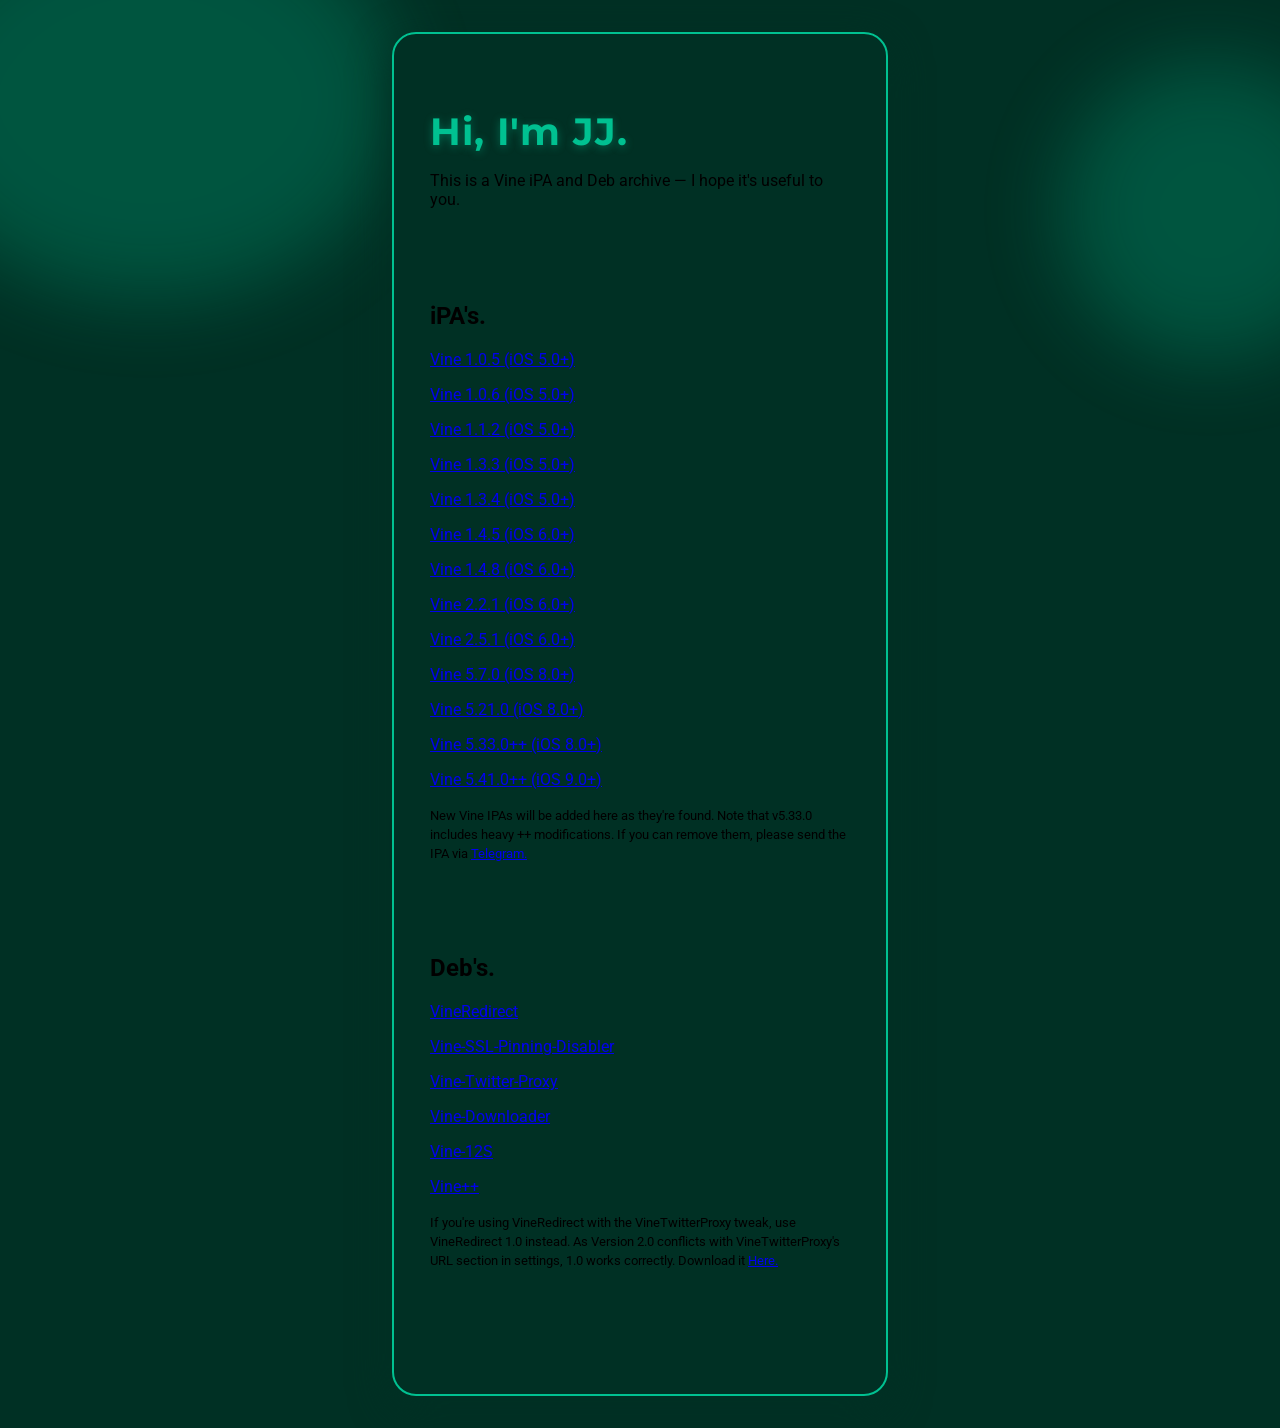
==== commit cecfd8ea: "Fix link formatting in index.html" ====
--- a/index.html
+++ b/index.html
@@ -38,7 +38,7 @@
     <p><a href="https://files.catbox.moe/jsyyng.ipa">Vine 5.21.0 (iOS 8.0+)</a></p>
     <p><a href="https://files.catbox.moe/2z5nm7.ipa">Vine 5.33.0++ (iOS 8.0+)</a></p>
     <p><a href="https://files.catbox.moe/zpqmfq.ipa">Vine 5.41.0++ (iOS 9.0+)</a></p>
-    <small >New Vine IPAs will be added here as they're found. Note that v5.33.0 includes heavy ++ modifications. If you can remove them, please send the IPA via Telegram. APKs may be added later, likely only the first release of each major version (e.g. 1.0.0, 2.0.0).</small>
+    <small >New Vine IPAs will be added here as they're found. Note that v5.33.0 includes heavy ++ modifications. If you can remove them, please send the IPA via <a href="https://t.me/PSBoy2012">Telegram.</a></small>
     <p> ︎ ︎ ︎ ︎ ︎ ︎ ︎ ︎ ︎ ︎ ︎ ︎ ︎ ︎ ︎ ︎ ︎ ︎ ︎ ︎ ︎ ︎  ︎ ︎ ︎ ︎ ︎ ︎ ︎ ︎ ︎ ︎ ︎ ︎ ︎ ︎ ︎ ︎ ︎ ︎ ︎  ︎ ︎ ︎ ︎ ︎ ︎ ︎ ︎ ︎ ︎ ︎ ︎ ︎ ︎ ︎ ︎ ︎ ︎ ︎ ︎ ︎ ︎ ︎ ︎ ︎ ︎ ︎ ︎  ︎ ︎ ︎ ︎ ︎ ︎ ︎ ︎ ︎ ︎ ︎ ︎ ︎ ︎ ︎ ︎ ︎ ︎ ︎ ︎ ︎ ︎ ︎ ︎  ︎ ︎ ︎ ︎ ︎ ︎ ︎ ︎ ︎ ︎ ︎ ︎ ︎ ︎ ︎ ︎ ︎ ︎ ︎  ︎ ︎ ︎ ︎ ︎ ︎ ︎ ︎ ︎ ︎ ︎ ︎ ︎ ︎ ︎ ︎ ︎ ︎ ︎ ︎ ︎ ︎ ︎ ︎ ︎ ︎ ︎ ︎ ︎ ︎ ︎ ︎ ︎ ︎ ︎ ︎ ︎ ︎ ︎  ︎  ︎ ︎ ︎ ︎ ︎ ︎ ︎ ︎ ︎ ︎ ︎ ︎ ︎ ︎ ︎ ︎ ︎ ︎ ︎  ︎ ︎ ︎ ︎ ︎ ︎ ︎ ︎ ︎ ︎ ︎ ︎ ︎ ︎ ︎ ︎ ︎ ︎ ︎ ︎ ︎ ︎ ︎ ︎ ︎ ︎ ︎ ︎ ︎ ︎ ︎ ︎ ︎ ︎ ︎ ︎ ︎ ︎ ︎ ︎ ︎ ︎ ︎  ︎  ︎ ︎ ︎ ︎ ︎ ︎</p>
     <h2>Deb's.</h2>
     <p><a href="https://files.catbox.moe/rswxwb.deb">VineRedirect</a></p>
@@ -50,7 +50,7 @@
     <small >If you're using VineRedirect with the VineTwitterProxy tweak, 
       use VineRedirect 1.0 instead. As Version 2.0 conflicts with 
       VineTwitterProxy's URL section in settings, 1.0 works correctly. 
-      Download it<a href="https://files.catbox.moe/m4lijx.deb">Here.</a></small >
+      Download it <a href="https://files.catbox.moe/m4lijx.deb">Here.</a></small >
     <p> ︎ ︎ ︎ ︎ ︎ ︎ ︎ ︎ ︎ ︎ ︎ ︎ ︎ ︎ ︎ ︎ ︎ ︎ ︎ ︎ ︎ ︎  ︎ ︎ ︎ ︎ ︎ ︎ ︎ ︎ ︎ ︎ ︎ ︎ ︎ ︎ ︎ ︎ ︎ ︎ ︎  ︎ ︎ ︎ ︎ ︎ ︎ ︎ ︎ ︎ ︎ ︎ ︎ ︎ ︎ ︎ ︎ ︎ ︎ ︎ ︎ ︎ ︎ ︎ ︎ ︎ ︎ ︎ ︎  ︎ ︎ ︎ ︎ ︎ ︎ ︎ ︎ ︎ ︎ ︎ ︎ ︎ ︎ ︎ ︎ ︎ ︎ ︎ ︎ ︎ ︎ ︎ ︎  ︎ ︎ ︎ ︎ ︎ ︎ ︎ ︎ ︎ ︎ ︎ ︎ ︎ ︎ ︎ ︎ ︎ ︎ ︎  ︎ ︎ ︎ ︎ ︎ ︎ ︎ ︎ ︎ ︎ ︎ ︎ ︎ ︎ ︎ ︎ ︎ ︎ ︎ ︎ ︎ ︎ ︎ ︎ ︎ ︎ ︎ ︎ ︎ ︎ ︎ ︎ ︎ ︎ ︎ ︎ ︎ ︎ ︎  ︎  ︎ ︎ ︎ ︎ ︎ ︎ ︎ ︎ ︎ ︎ ︎ ︎ ︎ ︎ ︎ ︎ ︎ ︎ ︎  ︎ ︎ ︎ ︎ ︎ ︎ ︎ ︎ ︎ ︎ ︎ ︎ ︎ ︎ ︎ ︎ ︎ ︎ ︎ ︎ ︎ ︎ ︎ ︎ ︎ ︎ ︎ ︎ ︎ ︎ ︎ ︎ ︎ ︎ ︎ ︎ ︎ ︎ ︎ ︎ ︎ ︎ ︎  ︎  ︎ ︎ ︎ ︎ ︎ ︎</p>
   </div>
 </body>
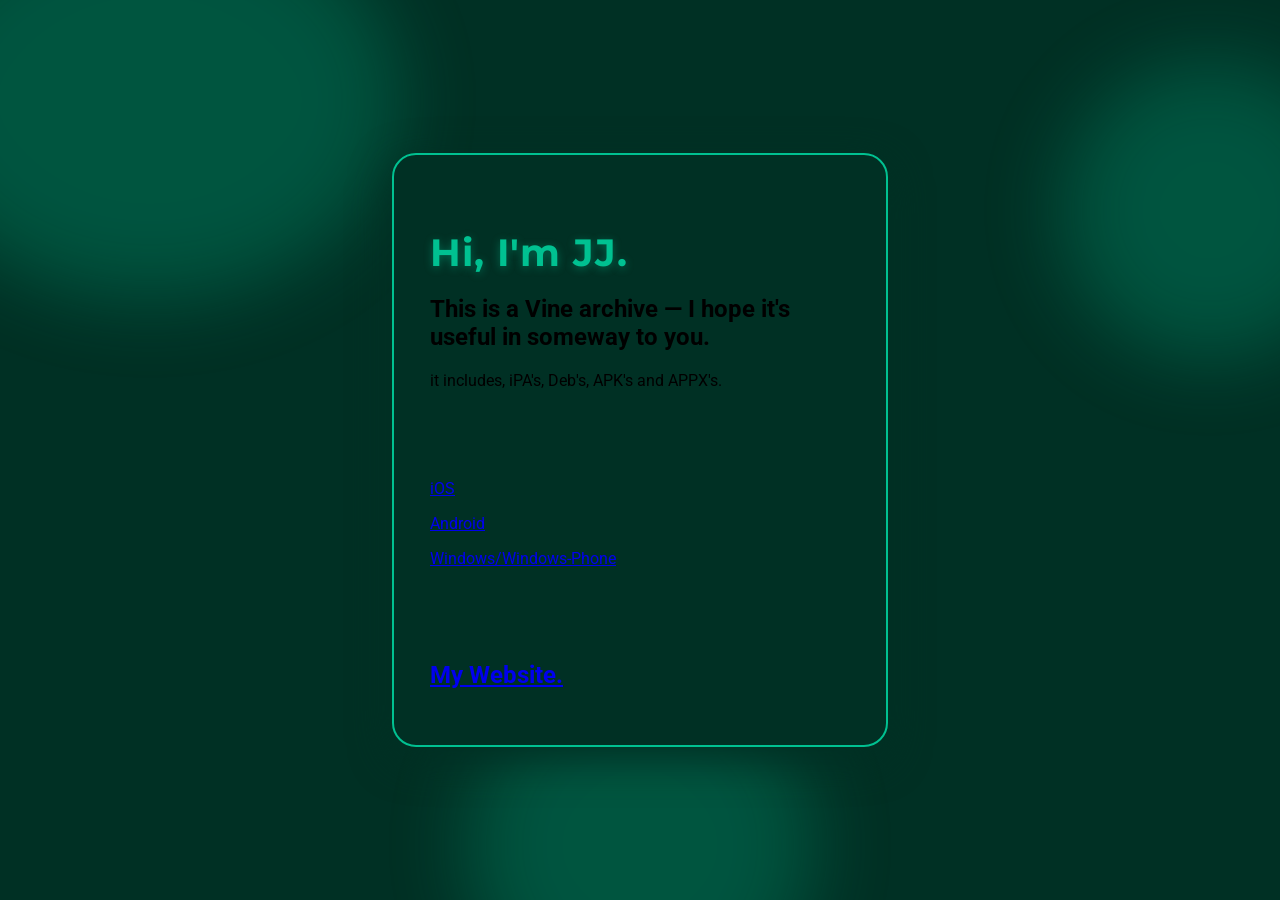
==== commit 235f0531: "Update index.html" ====
--- a/index.html
+++ b/index.html
@@ -5,9 +5,9 @@
   <meta charset="UTF-8">
   <meta name="viewport" content="width=device-width, initial-scale=1.0">
   <!-- Embed stuff -->
-  <meta name="description" content="PSBoy2012's Website!">
+  <meta name="description" content="Just a Vine Archive!">
   <meta name="author" content="PSBoy2012">
-  <title>PSBoy2012</title>
+  <title>Vine Archive.</title>
   <!-- Font Awesome Icons -->
   <link rel="stylesheet" href="https://cdnjs.cloudflare.com/ajax/libs/font-awesome/6.4.0/css/all.min.css">
   <!-- Styles + maybe js in the future? -->
@@ -22,36 +22,14 @@
   <!--first container-->
   <div class="container">
     <h1>Hi, I'm JJ.</h1>
-    <p>This is a Vine iPA and Deb archive — I hope it's useful to you.</p>
+    <h2>This is a Vine archive — I hope it's useful in someway to you.</h2>
+    <p> it includes, iPA's, Deb's, APK's and APPX's.</p>
     <p> ︎ ︎ ︎ ︎ ︎ ︎ ︎ ︎ ︎ ︎ ︎ ︎ ︎ ︎ ︎ ︎ ︎ ︎ ︎ ︎ ︎ ︎  ︎ ︎ ︎ ︎ ︎ ︎ ︎ ︎ ︎ ︎ ︎ ︎ ︎ ︎ ︎ ︎ ︎ ︎ ︎  ︎ ︎ ︎ ︎ ︎ ︎ ︎ ︎ ︎ ︎ ︎ ︎ ︎ ︎ ︎ ︎ ︎ ︎ ︎ ︎ ︎ ︎ ︎ ︎ ︎ ︎ ︎ ︎  ︎ ︎ ︎ ︎ ︎ ︎ ︎ ︎ ︎ ︎ ︎ ︎ ︎ ︎ ︎ ︎ ︎ ︎ ︎ ︎ ︎ ︎ ︎ ︎  ︎ ︎ ︎ ︎ ︎ ︎ ︎ ︎ ︎ ︎ ︎ ︎ ︎ ︎ ︎ ︎ ︎ ︎ ︎  ︎ ︎ ︎ ︎ ︎ ︎ ︎ ︎ ︎ ︎ ︎ ︎ ︎ ︎ ︎ ︎ ︎ ︎ ︎ ︎ ︎ ︎ ︎ ︎ ︎ ︎ ︎ ︎ ︎ ︎ ︎ ︎ ︎ ︎ ︎ ︎ ︎ ︎ ︎  ︎  ︎ ︎ ︎ ︎ ︎ ︎ ︎ ︎ ︎ ︎ ︎ ︎ ︎ ︎ ︎ ︎ ︎ ︎ ︎  ︎ ︎ ︎ ︎ ︎ ︎ ︎ ︎ ︎ ︎ ︎ ︎ ︎ ︎ ︎ ︎ ︎ ︎ ︎ ︎ ︎ ︎ ︎ ︎ ︎ ︎ ︎ ︎ ︎ ︎ ︎ ︎ ︎ ︎ ︎ ︎ ︎ ︎ ︎ ︎ ︎ ︎ ︎  ︎  ︎ ︎ ︎ ︎ ︎ ︎</p>
-    <h2>iPA's.</h2>
-    <p><a href="https://files.catbox.moe/f4ixz4.ipa">Vine 1.0.5 (iOS 5.0+)</a></p>
-    <p><a href="https://files.catbox.moe/c1lfuh.ipa">Vine 1.0.6 (iOS 5.0+)</a></p>
-    <p><a href="https://files.catbox.moe/9aqg9r.ipa">Vine 1.1.2 (iOS 5.0+)</a></p>
-    <p><a href="https://files.catbox.moe/7y3bh7.ipa">Vine 1.3.3 (iOS 5.0+)</a></p>
-    <p><a href="https://files.catbox.moe/39ut7m.ipa">Vine 1.3.4 (iOS 5.0+)</a></p>
-    <p><a href="https://files.catbox.moe/ux48gl.ipa">Vine 1.4.5 (iOS 6.0+)</a></p>
-    <p><a href="https://files.catbox.moe/wdp9gh.ipa">Vine 1.4.8 (iOS 6.0+)</a></p>
-    <p><a href="https://files.catbox.moe/ompnax.ipa">Vine 2.2.1 (iOS 6.0+)</a></p>
-    <p><a href="https://files.catbox.moe/qdwg3e.ipa">Vine 2.5.1 (iOS 6.0+)</a></p>
-    <p><a href="https://files.catbox.moe/i4sz64.ipa">Vine 5.7.0 (iOS 8.0+)</a></p>
-    <p><a href="https://files.catbox.moe/jsyyng.ipa">Vine 5.21.0 (iOS 8.0+)</a></p>
-    <p><a href="https://files.catbox.moe/2z5nm7.ipa">Vine 5.33.0++ (iOS 8.0+)</a></p>
-    <p><a href="https://files.catbox.moe/zpqmfq.ipa">Vine 5.41.0++ (iOS 9.0+)</a></p>
-    <small >New Vine IPAs will be added here as they're found. Note that v5.33.0 includes heavy ++ modifications. If you can remove them, please send the IPA via <a href="https://t.me/PSBoy2012">Telegram.</a></small>
+    <p><a href="https://psboy2012.github.io/vinearchive/iOS/">iOS</a></p>
+    <p><a href="https://psboy2012.github.io/vinearchive/Android/">Android</a></p>
+    <p><a href="https://psboy2012.github.io/vinearchive/Windows/">Windows/Windows-Phone</a></p>
     <p> ︎ ︎ ︎ ︎ ︎ ︎ ︎ ︎ ︎ ︎ ︎ ︎ ︎ ︎ ︎ ︎ ︎ ︎ ︎ ︎ ︎ ︎  ︎ ︎ ︎ ︎ ︎ ︎ ︎ ︎ ︎ ︎ ︎ ︎ ︎ ︎ ︎ ︎ ︎ ︎ ︎  ︎ ︎ ︎ ︎ ︎ ︎ ︎ ︎ ︎ ︎ ︎ ︎ ︎ ︎ ︎ ︎ ︎ ︎ ︎ ︎ ︎ ︎ ︎ ︎ ︎ ︎ ︎ ︎  ︎ ︎ ︎ ︎ ︎ ︎ ︎ ︎ ︎ ︎ ︎ ︎ ︎ ︎ ︎ ︎ ︎ ︎ ︎ ︎ ︎ ︎ ︎ ︎  ︎ ︎ ︎ ︎ ︎ ︎ ︎ ︎ ︎ ︎ ︎ ︎ ︎ ︎ ︎ ︎ ︎ ︎ ︎  ︎ ︎ ︎ ︎ ︎ ︎ ︎ ︎ ︎ ︎ ︎ ︎ ︎ ︎ ︎ ︎ ︎ ︎ ︎ ︎ ︎ ︎ ︎ ︎ ︎ ︎ ︎ ︎ ︎ ︎ ︎ ︎ ︎ ︎ ︎ ︎ ︎ ︎ ︎  ︎  ︎ ︎ ︎ ︎ ︎ ︎ ︎ ︎ ︎ ︎ ︎ ︎ ︎ ︎ ︎ ︎ ︎ ︎ ︎  ︎ ︎ ︎ ︎ ︎ ︎ ︎ ︎ ︎ ︎ ︎ ︎ ︎ ︎ ︎ ︎ ︎ ︎ ︎ ︎ ︎ ︎ ︎ ︎ ︎ ︎ ︎ ︎ ︎ ︎ ︎ ︎ ︎ ︎ ︎ ︎ ︎ ︎ ︎ ︎ ︎ ︎ ︎  ︎  ︎ ︎ ︎ ︎ ︎ ︎</p>
-    <h2>Deb's.</h2>
-    <p><a href="https://files.catbox.moe/rswxwb.deb">VineRedirect</a></p>
-    <p><a href="https://files.catbox.moe/je82ku.deb">Vine-SSL-Pinning-Disabler</a></p>
-    <p><a href="https://files.catbox.moe/diz26d.deb">Vine-Twitter-Proxy</a></p>
-    <p><a href="https://files.catbox.moe/8vrtw1.deb">Vine-Downloader</a></p>
-    <p><a href="https://files.catbox.moe/jwx620.deb">Vine-12S</a></p>
-    <p><a href="https://files.catbox.moe/aehaxf.deb">Vine++</a></p>
-    <small >If you're using VineRedirect with the VineTwitterProxy tweak, 
-      use VineRedirect 1.0 instead. As Version 2.0 conflicts with 
-      VineTwitterProxy's URL section in settings, 1.0 works correctly. 
-      Download it <a href="https://files.catbox.moe/m4lijx.deb">Here.</a></small >
-    <p> ︎ ︎ ︎ ︎ ︎ ︎ ︎ ︎ ︎ ︎ ︎ ︎ ︎ ︎ ︎ ︎ ︎ ︎ ︎ ︎ ︎ ︎  ︎ ︎ ︎ ︎ ︎ ︎ ︎ ︎ ︎ ︎ ︎ ︎ ︎ ︎ ︎ ︎ ︎ ︎ ︎  ︎ ︎ ︎ ︎ ︎ ︎ ︎ ︎ ︎ ︎ ︎ ︎ ︎ ︎ ︎ ︎ ︎ ︎ ︎ ︎ ︎ ︎ ︎ ︎ ︎ ︎ ︎ ︎  ︎ ︎ ︎ ︎ ︎ ︎ ︎ ︎ ︎ ︎ ︎ ︎ ︎ ︎ ︎ ︎ ︎ ︎ ︎ ︎ ︎ ︎ ︎ ︎  ︎ ︎ ︎ ︎ ︎ ︎ ︎ ︎ ︎ ︎ ︎ ︎ ︎ ︎ ︎ ︎ ︎ ︎ ︎  ︎ ︎ ︎ ︎ ︎ ︎ ︎ ︎ ︎ ︎ ︎ ︎ ︎ ︎ ︎ ︎ ︎ ︎ ︎ ︎ ︎ ︎ ︎ ︎ ︎ ︎ ︎ ︎ ︎ ︎ ︎ ︎ ︎ ︎ ︎ ︎ ︎ ︎ ︎  ︎  ︎ ︎ ︎ ︎ ︎ ︎ ︎ ︎ ︎ ︎ ︎ ︎ ︎ ︎ ︎ ︎ ︎ ︎ ︎  ︎ ︎ ︎ ︎ ︎ ︎ ︎ ︎ ︎ ︎ ︎ ︎ ︎ ︎ ︎ ︎ ︎ ︎ ︎ ︎ ︎ ︎ ︎ ︎ ︎ ︎ ︎ ︎ ︎ ︎ ︎ ︎ ︎ ︎ ︎ ︎ ︎ ︎ ︎ ︎ ︎ ︎ ︎  ︎  ︎ ︎ ︎ ︎ ︎ ︎</p>
+    <h2><a href="https://psboy2012.github.io/">My Website.</a></h2>
   </div>
 </body>
 </html> 
